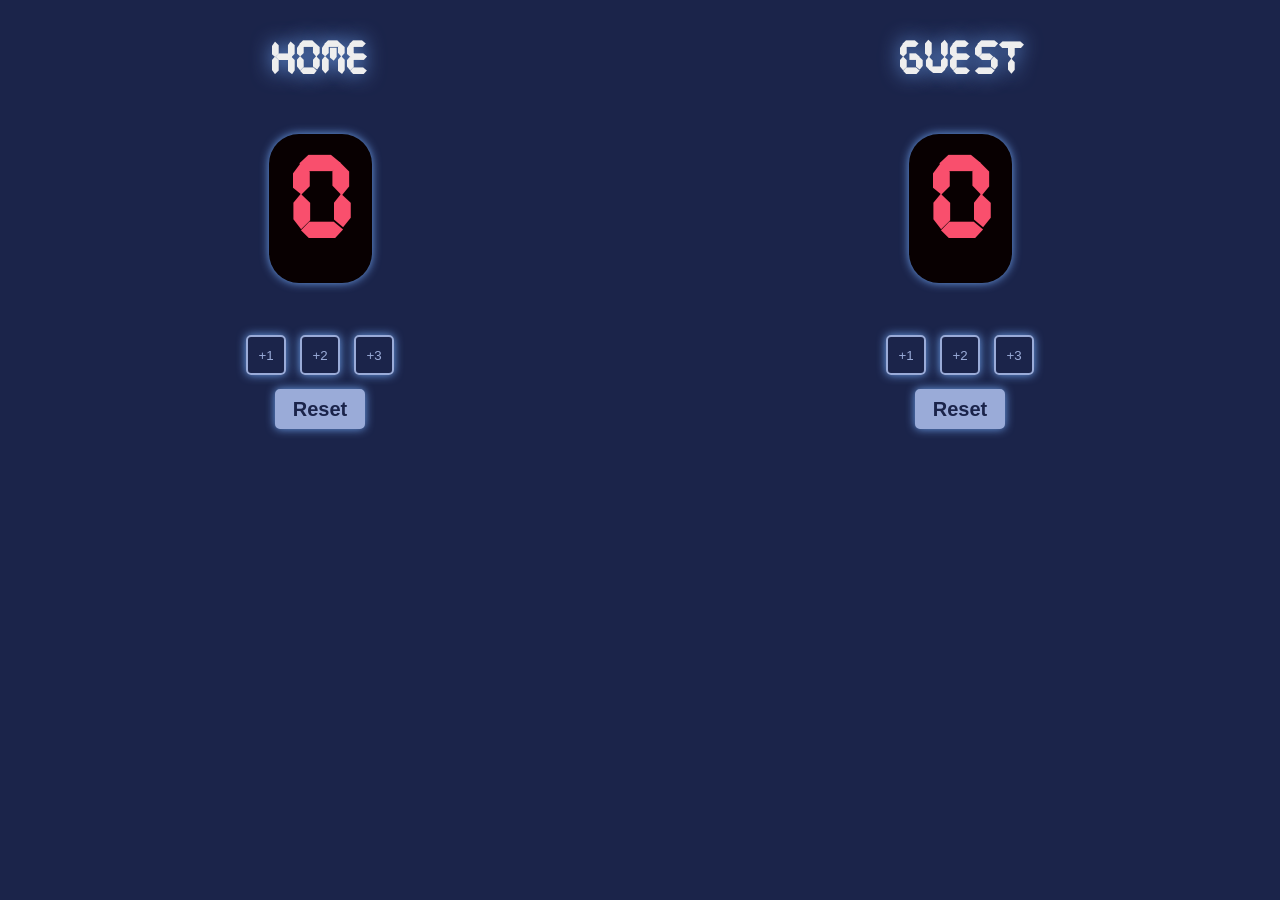
==== 4-Baskbell-Scoreboard/index.html @ d26d946d "Baskball-Score-Solo Project-add" ====
<!DOCTYPE html>
<html lang="en">
<head>
    <meta charset="UTF-8">
    <meta name="viewport" content="width=device-width, initial-scale=1.0">
    <link rel="stylesheet" href="style.css">
    <link rel="preconnect" href="https://fonts.googleapis.com">
    <link rel="preconnect" href="https://fonts.gstatic.com" crossorigin>
    <link href="https://fonts.googleapis.com/css2?family=Google+Sans+Code:ital,wght@0,300..800;1,300..800&display=swap" rel="stylesheet">
    <title>Baskbell-Scoreborad</title>
</head>
<body>
    <div class="container">
        <div class="column">
            <h3>Home</h3>
            <h2 class="score" id="home-count-el">0</h2>
            <div>
                <button class="count-btn" onclick="plusoneHome()">+1</button>
                <button class="count-btn" onclick="plustwoHome()">+2</button>
                <button class="count-btn" onclick="plusthreeHome()">+3</button>
            </div>
            <button class="reset-btn" onclick="resetHome()">Reset</button>
        </div>

        <div class="column">
            <h3>Guest</h3>
            <h2 class="score" id="guest-el">0</h2>
            <div>
                <button class="count-btn" onclick="plusoneGuest()">+1</button>
                <button class="count-btn" onclick="plustwoGuest()">+2</button>
                <button class="count-btn" onclick="plusthreeGuest()">+3</button>
            </div>
            <button class="reset-btn" onclick="resetGuest()">Reset</button>
        </div>
    </div>
    <script src="script.js"></script>
</body>
</html>
---- 4-Baskbell-Scoreboard/style.css ----
@font-face {
  font-family: "CursedTimerFont";
  src: url("font/CursedTimer.ttf") format("truetype");
}

body {
    margin: 0;
    text-align: center;
    font-family: "CursedTimerFont";
}

.container {
    display: flex;
    justify-content: space-around;
    background: #1B244A;
    height: 100vh;

}

.score {
    background: #080001;
    color: #F94F6D;
    font-size: 100px;
    width: auto;
    margin: 50px;
    padding: 20px;
    border-radius: 30px;
    box-shadow: 0 0 10px #6ea1ec;
    transition: 0.3s ease-in-out;
}

.score:hover {
    transform: scale(1.1);
    box-shadow: 0 0 25px #6ea1ec, 
                0 0 50px #6ea1ec, 0 0 100px #6ea1ec;
}

h3 {
    font-size: 40px;
    color: #EEEEEE;
    text-shadow: 0 0 20px #6ea1ec;
    transition: 0.3s ease-in-out;
}

h3:hover {
    transform: scale(1.1);
    color: #3764d9;
}

.count-btn, .reset-btn {
    color: #9AABD8;
    border: 2px solid #9AABD8;
    border-radius: 5px;
    background: none;
    width: 40px;
    height: 40px;
    margin: 2px;
    cursor: pointer;
    transition: 0.3s ease-in-out;
    box-shadow: 0 0 10px #6ea1ec;
}

.count-btn:hover {
    transform: scale(1.3);
    color: #1B244A;
    font-size: 18px;
    background: #9AABD8;
    box-shadow: 0 0 30px #6ea1ec;
}


.reset-btn {
    margin-top: 12px;
    width: 90px;
    font-size: 20px;
    font-weight: bold;
    color: #1B244A;
    background: #9AABD8;
    transition: 0.3s ease-in-out;
    cursor: pointer;
    box-shadow: 0 0 10px #6ea1ec;
}

.reset-btn:hover {
    transform: scale(1.1)translateY(5px);
    box-shadow: 0 0 30px #6ea1ec;
}
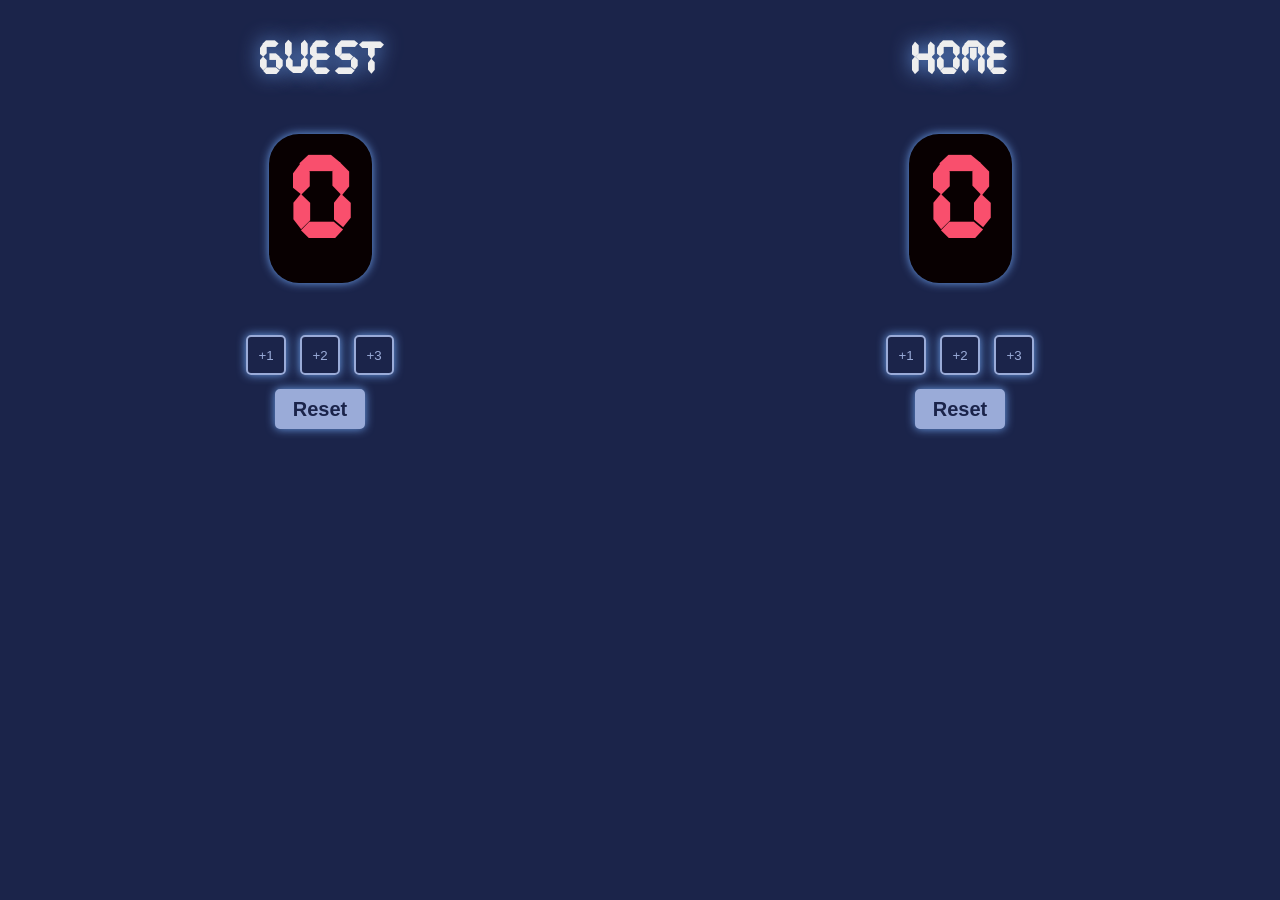
==== commit 6a80758e: "testing_branch" ====
--- a/4-Baskbell-Scoreboard/index.html
+++ b/4-Baskbell-Scoreboard/index.html
@@ -12,7 +12,7 @@
 <body>
     <div class="container">
         <div class="column">
-            <h3>Home</h3>
+            <h3>Guest</h3>
             <h2 class="score" id="home-count-el">0</h2>
             <div>
                 <button class="count-btn" onclick="plusoneHome()">+1</button>
@@ -23,7 +23,7 @@
         </div>
 
         <div class="column">
-            <h3>Guest</h3>
+            <h3>Home</h3>
             <h2 class="score" id="guest-el">0</h2>
             <div>
                 <button class="count-btn" onclick="plusoneGuest()">+1</button>
